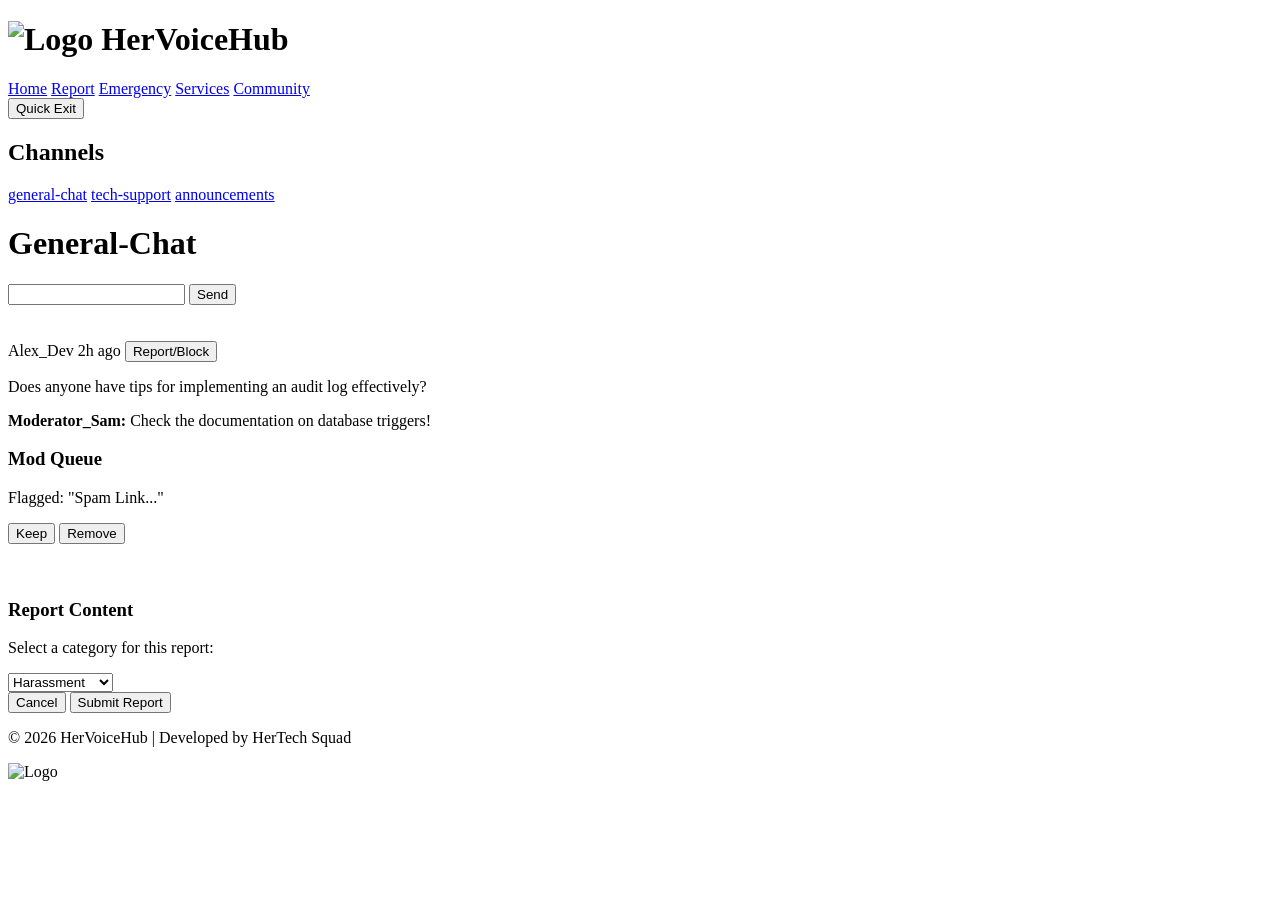
==== forum.html @ ea51d28b "Add files via upload" ====
<!DOCTYPE html> 

<html lang="en"> 

<head> 

    <meta charset="UTF-8"> 

    <meta name="viewport" content="width=device-width, initial-scale=1.0"> 

     

    <title>Community Forum</title> 

</head> 

<link rel="stylesheet" href="forum.css"> 

<body> 

    <header class="main-header">  

 

    <h1>  

 

    <img src="images/logo.png" alt="Logo">  

 

    HerVoiceHub  

 

</h1>  

 

  

 

    <nav>  

 

        <a href="index.html">Home</a>  

 

        <a href="report.html">Report</a>  

 

        <a href="emergency.html">Emergency</a>  

 

        <a href="services.html">Services</a>  

 

        <a href="forum.html">Community</a>  

 

    </nav>  

 

  

 

    <button onclick="quickExit()" class="exit-btn">Quick Exit</button>  

 

</header>  

 

    <div class="app-container"> 

        <aside class="sidebar"> 

            <h2>Channels</h2> 

            <nav> 

                <a href="#" class="active">general-chat</a> 

                <a href="#">tech-support</a> 

                <a href="#">announcements</a> 

            </nav> 

             

        </aside> 

 

        <main class="feed"> 

            <header class="feed-header"> 

                <h1>General-Chat</h1> 

            </header> 

             

            <div class="message-input-container"> 

                <input type="text" id="messageBox" onkeydown="if(event.key === 'Enter') postMessage()"> 

                <button onclick="postMessage()" id="sendBtn">Send</button> 

            </div> 

            <div> 

                <br><br> 

            </div> 

 

            <div class="post-card"> 

                <div class="post-header"> 

                    <span class="username">Alex_Dev</span> 

                    <span class="timestamp">2h ago</span>
                    <button class="report-btn" onclick="toggleModal('reportModal')">Report/Block</button> 

                </div> 

                <p class="post-content">Does anyone have tips for implementing an audit log effectively?</p> 

                 

                <div class="replies"> 

                    <div class="reply"> 

                        <strong>Moderator_Sam:</strong> Check the documentation on database triggers! 

                    </div> 

                </div> 

            </div> 

        </main> 

 

        <aside class="mod-queue"> 

            <h3>Mod Queue</h3> 

            <div class="mod-item"> 

                <p>Flagged: "Spam Link..."</p> 

                <div class="mod-actions"> 

                    <button class="approve">Keep</button> 

                    <button class="delete">Remove</button> 

                </div> 

            </div> 

            <div> 

                <br> 

                <br> 

            </div> 

        <div id="reportModal" class="modal"> 

        <div class="modal-content"> 

            <h3>Report Content</h3> 

            <p>Select a category for this report:</p> 

            <select id="reportCategory"> 

                <option>Harassment</option> 

                <option>Doxing</option> 

                <option>Threats</option> 

                <option>Spam</option> 

                <option>Self-harm risk</option> 

            </select> 

            <div class="modal-buttons"> 

                <button class ="approve">Cancel</button> 

                <button class="confirm-btn">Submit Report</button> 

            </div> 

        </div> 

    </div> 

    </aside> 

    </div> 

    <footer class="footer">  

 

    <div class="footer-content">  

 

        <p>© 2026 HerVoiceHub | Developed by HerTech Squad</p>  

 

        <img src="images/logo.png" alt="Logo">  

 

    </div>  

 

</footer>  

 

  

 

<script>  

 

function quickExit() {  

 

    window.location.href = "https://www.google.com";  

 

}  

 

</script>  

 

</body> 

</html>
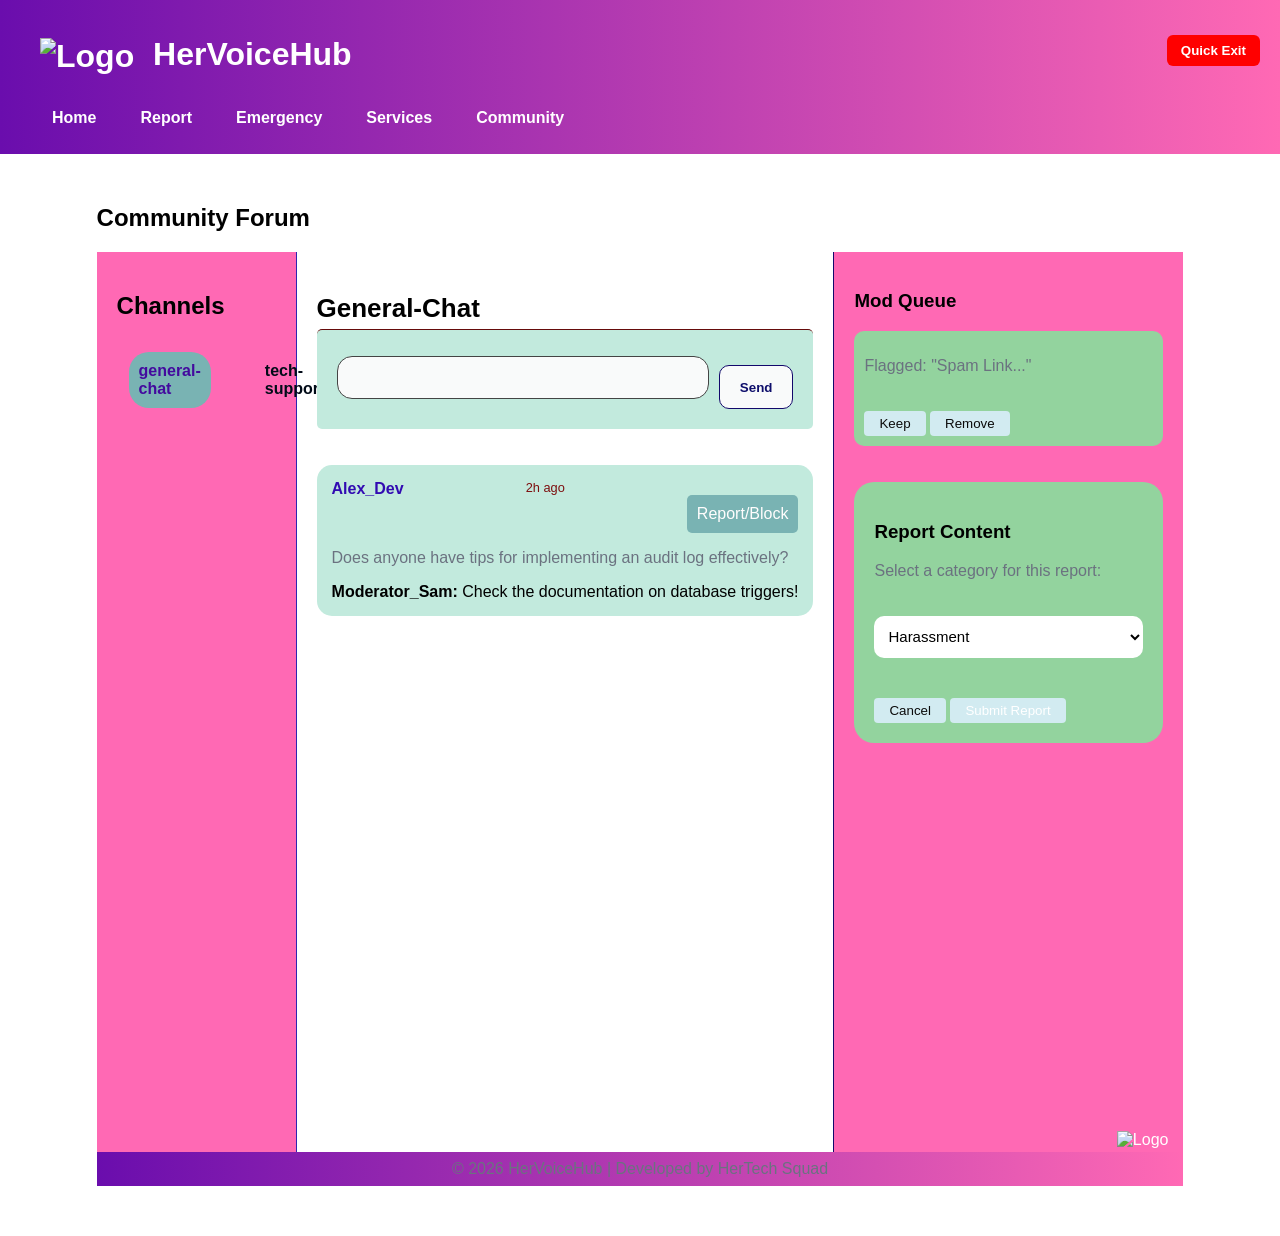
==== commit 4318c310: "Add files via upload" ====
--- a/forum.html
+++ b/forum.html
@@ -1,125 +1,55 @@
-<!DOCTYPE html> 
-
-<html lang="en"> 
-
-<head> 
-
-    <meta charset="UTF-8"> 
-
-    <meta name="viewport" content="width=device-width, initial-scale=1.0"> 
-
-     
-
-    <title>Community Forum</title> 
-
-</head> 
-
-<link rel="stylesheet" href="forum.css"> 
-
-<body> 
-
-    <header class="main-header">  
-
- 
-
-    <h1>  
-
- 
-
-    <img src="images/logo.png" alt="Logo">  
-
- 
-
-    HerVoiceHub  
-
- 
-
-</h1>  
-
- 
-
-  
-
- 
-
-    <nav>  
-
- 
-
-        <a href="index.html">Home</a>  
-
- 
-
-        <a href="report.html">Report</a>  
-
- 
-
-        <a href="emergency.html">Emergency</a>  
-
- 
-
-        <a href="services.html">Services</a>  
-
- 
-
-        <a href="forum.html">Community</a>  
-
- 
-
-    </nav>  
-
- 
-
-  
-
- 
-
-    <button onclick="quickExit()" class="exit-btn">Quick Exit</button>  
-
- 
-
-</header>  
-
- 
+<!DOCTYPE html>
+<html lang="en">
+<head>
+    <meta charset="UTF-8">
+    <meta name="viewport" content="width=device-width, initial-scale=1.0">
+    <title>HerVoiceHub</title>
+    <link rel="stylesheet" href="style.css">
+</head>
+
+<body>
+
+<header class="main-header">
+   <div class="header left">
+    <h1>
+    <img src="images/logo.png" alt="Logo">
+    HerVoiceHub
+</h1>
+
+    <nav>
+        <a href="index.html">Home</a>
+        <a href="report.html">Report</a>
+        <a href="emergency.html">Emergency</a>
+        <a href="services.html">Services</a>
+        <a href="forum.html">Community</a>
+    </nav>
+</div>
+
+    <button onclick="quickExit()" class="exit-btn">Quick Exit</button>
+</header>
+    
+<main class="container">
+    <h2>Community Forum</h2>
+    <section class="intro">
 
     <div class="app-container"> 
-
         <aside class="sidebar"> 
-
             <h2>Channels</h2> 
-
             <nav> 
-
                 <a href="#" class="active">general-chat</a> 
-
                 <a href="#">tech-support</a> 
-
                 <a href="#">announcements</a> 
-
-            </nav> 
-
-             
-
+            </nav>       
         </aside> 
 
- 
-
         <main class="feed"> 
 
             <header class="feed-header"> 
-
                 <h1>General-Chat</h1> 
-
             </header> 
-
-             
-
             <div class="message-input-container"> 
-
                 <input type="text" id="messageBox" onkeydown="if(event.key === 'Enter') postMessage()"> 
-
                 <button onclick="postMessage()" id="sendBtn">Send</button> 
-
             </div> 
 
             <div> 
@@ -127,8 +57,6 @@
                 <br><br> 
 
             </div> 
-
- 
 
             <div class="post-card"> 
 
--- a/style.css
+++ b/style.css
@@ -0,0 +1,759 @@
+body {
+    font-family: Arial, sans-serif;
+    margin: 0;
+    
+    display: flex;
+    flex-direction: column;
+    min-height: 100vh;
+
+}
+
+/* HEADER */
+.main-header {
+    background: linear-gradient(to right, #6A0DAD, #FF69B4);
+    color: white;
+    padding: 15px 40px; 
+    text-align: left; 
+    position: relative;
+
+    display: flex;
+    justify-content: space-between;
+    align-items: center;
+}
+
+.header-left {
+  display: flex;
+  align-items: center;
+  gap: 30px;
+}
+
+.main-header img {
+    height: 40px;
+    vertical-align: middle;
+    margin-right: 10px;
+}
+
+nav {
+    margin-top: 5px; 
+    display: flex;
+    gap: 20px;
+}
+
+
+nav a {
+    color: white;
+    margin: 12px;
+    text-decoration: none;
+    font-weight: bold;
+}
+
+/* QUICK EXIT */
+.exit-btn {
+    position: absolute;
+    right: 20px;
+    top: 15px;
+    background-color:red;
+    color: white;
+    border: none;
+    padding: 8px 14px;
+    border-radius: 6px;
+    cursor: pointer;
+    font-weight: bold;
+}
+
+/* HERO */
+.hero {
+    display: flex;
+    flex: 1;
+    justify-content: space-between;
+    align-items: center;
+    padding: 40px 60px;
+    background-color: #F7F4FB;
+}
+
+.hero-text h2 {
+    color: #6A0DAD;
+    max-width: 500px;
+}
+
+.hero-image img {
+    max-width: 500px;
+    border-radius: 20px;
+}
+
+/* REPORT */
+.report-container {
+    background-color: #F7F4FB;
+    padding: 30px 50px;
+    margin: 40px 0 40px 60px;
+
+    border-radius: 12px;
+    max-width: 800px;
+    width: 90%;
+}
+
+#reportForm {
+    display: flex;
+    flex-direction: column;
+}
+
+input, select, textarea {
+    margin: 10px 0;
+    padding: 12px;
+    width: 100%;
+    box-sizing: border-box;
+}
+
+/* FOOTER */
+.footer {
+    background: linear-gradient(to right, #6A0DAD, #FF69B4);
+    color: white;
+    padding: 8px 15px; 
+    position: relative;
+    text-align: center;
+
+.footer-content img {
+    height: 45px;
+    position: absolute;
+    right: 15px;
+    bottom: 1opx;
+}
+}
+
+/* CENTER TEXT */
+.footer p {
+    margin: 0;
+}
+
+/* LOGO RIGHT CORNER */
+.footer-content img {
+    position: absolute;
+    right: 15px;
+    bottom: 10px;
+    height: 40px;
+}
+
+/* CENTER TEXT */
+.footer p {
+    margin: 0;
+}
+
+/* LOGO RIGHT CORNER */
+.footer-content img {
+    position: absolute;
+    right: 15px;
+    bottom: 10px;
+    height: 40px;
+}
+
+/* BUTTON STYLE */
+button {
+    margin-top: 15px;
+    padding: 10px;
+    background-color: #FF69B4;
+    color: white;
+    border: none;
+    border-radius: 6px;
+    cursor: pointer;
+}
+
+button:hover {
+    background-color: #e0559f;
+}
+
+/* MAIN CONTAINER */
+.container {
+  max-width: 1100px;
+  margin: 30px auto;
+  padding: 0 20px;
+}
+
+/* INTRO */
+.intro {
+  margin-bottom: 20px;
+}
+
+.intro h1 {
+  font-size: 26px;
+  margin-bottom: 5px;
+}
+
+.intro p {
+  color: #6b7280;
+}
+
+/* SEARCH + FILTER BOX */
+.controls {
+  background: #ffffff;
+  padding: 18px;
+  border-radius: 14px;
+  box-shadow: 0 4px 12px rgba(0,0,0,0.05);
+  margin-bottom: 25px;
+}
+
+/* SEARCH ROW */
+.search-row {
+  display: grid;
+  grid-template-columns: 2fr 1fr;
+  gap: 12px;
+  margin-bottom: 15px;
+}
+
+/* INPUTS */
+input, select {
+  width: 100%;
+  padding: 12px 14px;
+  border: 1px solid #d1d5db;
+  border-radius: 10px;
+  font-size: 15px;
+}
+
+select {
+    color: black;
+    background-color: white;
+}
+
+select option {
+    color: black;
+}
+
+input:focus, select:focus {
+  border-color: #FF69B4;
+}
+
+/* FILTER BUTTONS */
+.filter-buttons {
+  display: flex;
+  flex-wrap: wrap;
+  gap: 10px;
+}
+
+.filter-btn {
+  padding: 8px 14px;
+  border: 1px solid #d1d5db;
+  color: #6A0DAD;
+  background-color: white;
+  border-radius: 20px;
+  cursor: pointer;
+  font-size: 13px;
+  transition: 0.3s;
+}
+
+/* ACTIVE FILTER (BLUE LIKE SCREENSHOT) */
+.filter-btn.active {
+  background: #6A0DAD;
+  color: white;
+  border-color: #6A0DAD;
+}
+
+/* SECTION TITLE */
+.section-title {
+  font-size: 20px;
+  margin-bottom: 15px;
+}
+
+/* SERVICES GRID */
+.services-grid {
+  display: grid;
+  grid-template-columns: repeat(auto-fit, minmax(300px, 1fr));
+  gap: 18px;
+}
+
+/* CARD */
+.card {
+  background: #ffffff;
+  border-radius: 16px;
+  padding: 18px;
+  box-shadow: 0 6px 16px rgba(0,0,0,0.05);
+  display: flex;
+  flex-direction: column;
+  gap: 10px;
+}
+
+/* CARD TOP */
+.card-top {
+  display: flex;
+  justify-content: space-between;
+  align-items: flex-start;
+}
+
+/* SERVICE NAME */
+.service-name {
+  font-size: 17px;
+  font-weight: bold;
+}
+
+/* BADGES */
+.badge {
+  padding: 6px 12px;
+  border-radius: 20px;
+  font-size: 12px;
+  font-weight: bold;
+}
+
+.verified {
+  background-color: #6A0DAD;
+  color: white;
+}
+
+.unverified {
+  background-color: #F3E8FF;
+  color: #9333ea;
+}
+
+/* META TEXT */
+.meta {
+  font-size: 13px;
+  color: #6b7280;
+}
+
+/* BUTTONS */
+.card-actions {
+  display: flex;
+  flex-wrap: wrap;
+  gap: 8px;
+  margin-top: 8px;
+}
+
+.btn {
+  padding: 8px 12px;
+  border-radius: 8px;
+  font-size: 13px;
+  text-decoration: none;
+  border: none;
+  cursor: pointer;
+}
+
+/* BUTTON TYPES */
+.btn-primary {
+  background: #FF69B4;
+  color: white;
+}
+
+.btn-outline {
+  background: white;
+  border: 1px solid #FF69B4;
+  color: #FF69B4;
+}
+
+.btn-secondary {
+  background: #F3E8FF;
+  color: #6A0DAD;
+}
+
+/* MOBILE RESPONSIVE */
+@media (max-width: 768px) {
+  .search-row {
+    grid-template-columns: 1fr;
+  }
+}
+
+.exit-btn {
+    position: absolute !important;
+    top: 20px !important;
+    right: 20px !important;
+
+    background-color: red !important;
+    color: white !important;
+}
+
+select, option {
+    color: black !important;
+    background-color: white !important;
+}
+
+.controls {
+    position: relative;
+    z-index: 1;
+}
+
+select {
+    z-index: 2;
+}
+
+.card {
+  width: min(100%, 740px);
+  max-width: 740px;
+  background: rgba(255, 255, 255, 0.92);
+  border: 1px solid rgba(30, 41, 59, 0.15);
+  border-radius: 20px;
+  box-shadow: 0 20px 40px rgba(15, 23, 42, 0.2);
+  padding: 26px;
+  backdrop-filter: blur(8px);
+}
+
+textarea, input, select {
+  width: 100%;
+  min-height: 42px;
+  margin-top: 0.35rem;
+  padding: 12px 12px;
+  border: 1px solid #94a3b8;
+  border-radius: 10px;
+  background: #f8fafc;
+  color: #1e293b;
+  transition: border-color 0.2s ease, box-shadow 0.2s ease;
+}
+
+textarea {
+  min-height: 70px;
+  max-height: 130px;
+  resize: vertical;
+}
+
+textarea::placeholder,
+input::placeholder {
+  color: #64748b;
+  opacity: 1;
+}
+
+textarea:focus, input:focus, select:focus {
+  border-color: #8b5cf6;
+  box-shadow: 0 0 0 3px rgba(139, 92, 246, 0.25);
+  outline: none;
+}
+
+.button-large {
+  display: inline-flex;
+  align-items: center;
+  justify-content: center;
+  width: 100%;
+  padding: 14px 16px;
+  border: 0;
+  border-radius: 12px;
+  font-size: 1rem;
+  font-weight: 700;
+  cursor: pointer;
+  transition: transform 0.15s ease, filter 0.15s ease;
+  color: #fff;
+}
+
+.alert-button {
+  background: linear-gradient(90deg, #ef4444, #f97316);
+}
+.button-large:hover {
+  transform: translateY(-1px);
+  filter: brightness(1.05);
+}
+
+.disabled {
+  opacity: 0.55;
+  cursor: not-allowed;
+}
+
+.status {
+  background: #f1f5f9;
+  border-radius: 11px;
+  border: 1px solid #cbd5e1;
+  padding: 14px;
+}
+
+.success { color: #047857; font-weight: 700; }
+.danger { color: #b91c1c; font-weight: 700; }
+
+.hidden { display: none !important; }
+
+.row {
+  display: grid;
+  grid-template-columns: repeat(auto-fit, minmax(150px, 1fr));
+  gap: 10px;
+}
+
+.app-container { 
+
+    display: grid; 
+
+    grid-template-columns: 200px 1fr 350px; 
+
+    height: 100vh; 
+
+} 
+
+.sidebar { 
+
+    background-color: #FF69B4; 
+
+    padding: 20px; 
+
+    border-right: 1px solid #2e25af; 
+
+} 
+
+.sidebar nav a { 
+
+    display: block; 
+
+    color: #020b18; 
+
+    text-decoration: none; 
+
+    padding: 10px; 
+
+    border-radius: 20px; 
+
+    margin-bottom: 10px;  
+
+} 
+
+.sidebar nav a.active, .sidebar nav a:hover { 
+
+    background-color: rgb(121, 179, 179); 
+
+    color: hsl(263, 88%, 33%); 
+
+} 
+
+.feed { 
+
+    display: flex; 
+
+    flex-direction: column; 
+
+    padding: 20px; 
+
+    overflow-y: auto; 
+
+} 
+
+.post-card { 
+
+    background-color: rgb(194, 234, 221); 
+
+    padding: 15px; 
+
+    border-radius: 15px; 
+
+    margin-bottom: 20px; 
+
+} 
+
+.post-header { 
+
+    display: flex; 
+
+    justify-content: space-between; 
+
+    margin-bottom: 10px; 
+
+} 
+
+.username { font-weight: bold; color: #320bb2; } 
+
+.timestamp { font-size: 0.8rem; color: #7d0e0e; } 
+
+ 
+
+.report-btn { 
+
+    background: rgb(121, 179, 179); 
+
+    border: #20065b; 
+
+    color: #fffdfd; 
+
+    border-radius: 5px; 
+
+    cursor: pointer; 
+
+    font-size: 1rem; 
+
+} 
+
+.report-btn:hover { 
+
+    background-color: rgb(62, 138, 159); 
+
+} 
+
+.mod-queue { 
+
+    background-color: #FF69B4; 
+
+    padding: 20px; 
+
+    border-left: 1px solid #13086b; 
+
+} 
+
+.mod-item { 
+
+    background: #93d39e; 
+
+    padding: 10px; 
+
+    border-radius: 10px; 
+
+    font-size: 1rem; 
+
+} 
+
+.mod-actions button { 
+
+    background: #d2ebf1; 
+
+    margin-top: 20px; 
+
+    padding: 5px 15px; 
+
+    cursor: pointer; 
+
+    border: #07101d; 
+
+    border-radius: 4px; 
+
+} 
+
+.approve:hover { 
+
+    background-color: rgb(121, 179, 179); 
+
+} 
+
+.delete:hover { 
+
+    background-color: rgb(121, 179, 179); 
+
+} 
+
+.approve { background: var(--success); color: rgb(12, 12, 12); } 
+
+.delete { background: var(--danger); color: rgb(9, 9, 9); } 
+
+ 
+
+.modal { 
+
+    display: contents; 
+
+    position: fixed; 
+
+    top: 0; left: 0; width: 100%; height: 100%; 
+
+    background: #433358; 
+
+    justify-content: center; 
+
+    align-items: center; 
+
+} 
+
+.modal-content { 
+
+    background: #93d39e; 
+
+    padding: 20px; 
+
+    border-radius: 20px; 
+
+    width: auto; 
+
+     
+
+} 
+
+select { 
+
+    width: 100%; 
+
+    padding: 10px; 
+
+    margin: 20px 0; 
+
+    background: #d2ebf1; 
+
+    color: rgb(30, 20, 173); 
+
+    border: none; 
+
+} 
+
+.modal-buttons button { 
+
+    background: #d2ebf1; 
+
+    margin-top: 20px; 
+
+    padding: 5px 15px; 
+
+    cursor: pointer; 
+
+    border: #07101d; 
+
+    border-radius: 4px; 
+
+} 
+
+.confirm-btn:hover { 
+
+    background-color: rgb(121, 179, 179); 
+
+} 
+
+.message-input-container { 
+
+    display: flex; 
+
+    gap: 10px; 
+
+    padding: 20px; 
+
+    background-color: rgb(194, 234, 221); 
+
+    border-radius: 5px; 
+
+    border-top: 1px solid #660b0b; 
+
+    position: sticky; 
+
+    bottom: 0; 
+
+} 
+
+#messageBox { 
+
+    flex: 1; 
+
+    padding: 12px; 
+
+    border-radius: 15px; 
+
+    border: 1px solid #444; 
+
+    background-color: hsl(180, 9%, 98%); 
+
+    color: #0d0d0d; 
+
+    outline: none; 
+
+} 
+
+#messageBox:focus { 
+
+    border-color: rgb(132, 28, 63); 
+
+} 
+
+#sendBtn { 
+
+    padding: 10px 20px; 
+
+    background-color: hsl(180, 9%, 98%); 
+
+    color: rgb(14, 14, 107); 
+
+    border: 1px solid #13086b; 
+
+    border-radius: 10px; 
+
+    cursor: pointer; 
+
+    font-weight: bold; 
+
+} 
+
+ 
+
+#sendBtn:hover { 
+
+    background-color: rgb(121, 179, 179); 
+
+} 
